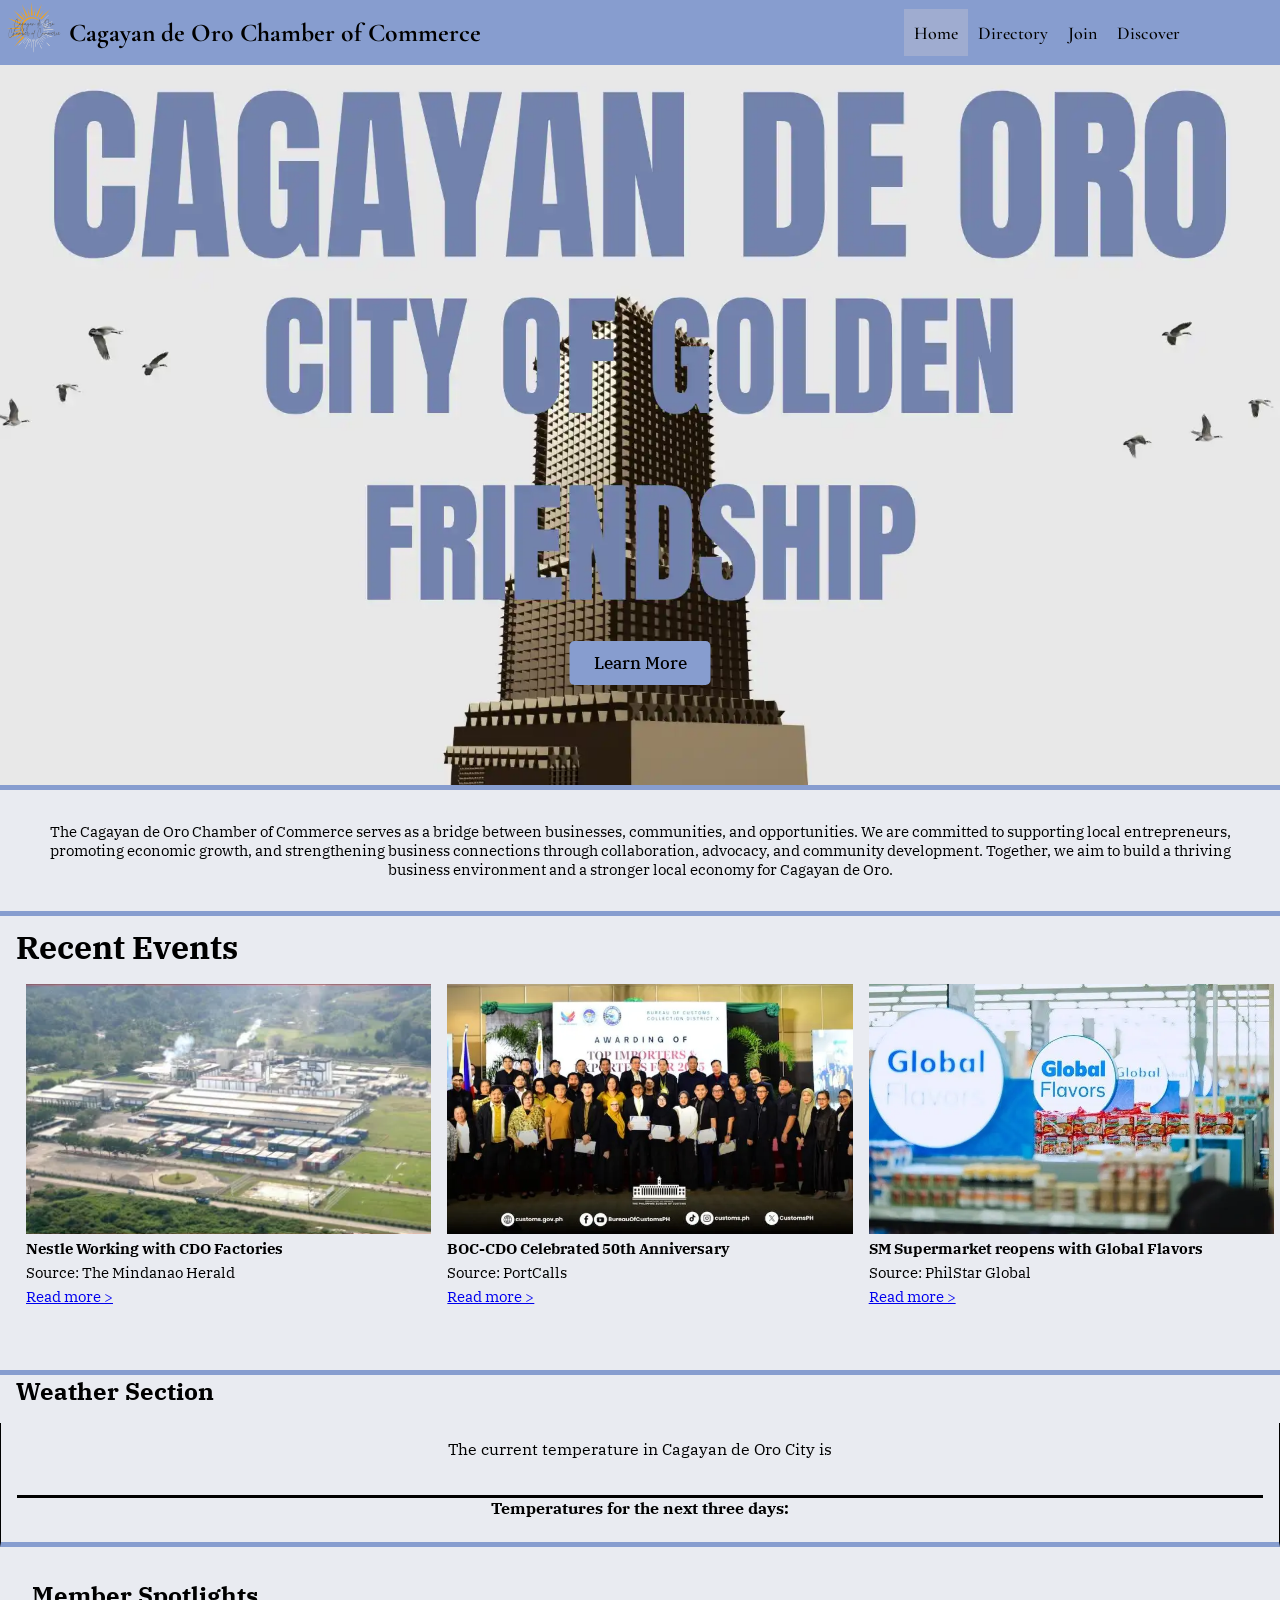
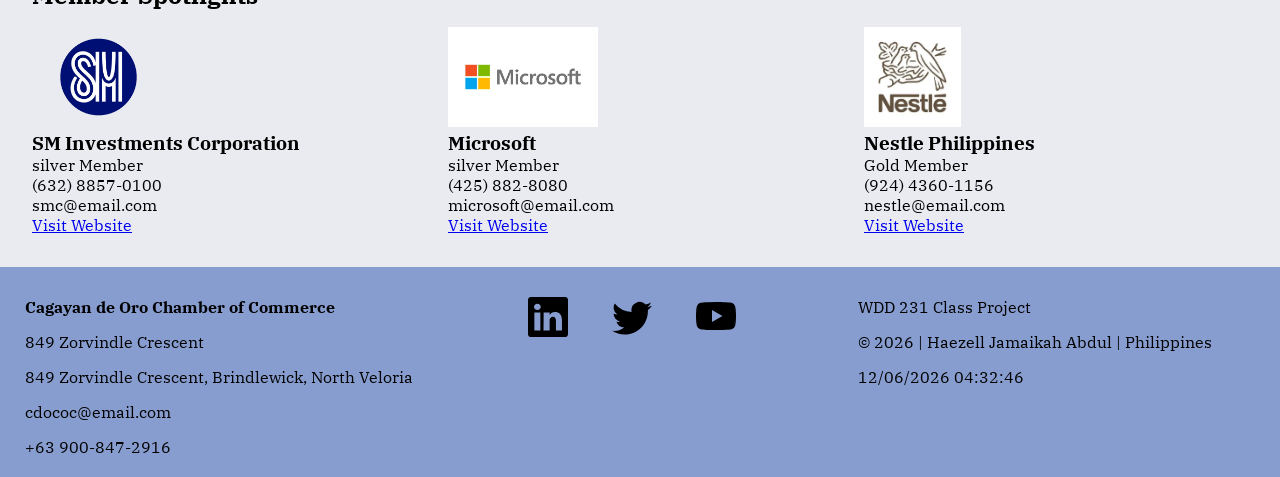
==== chamber/index.html @ 9d479d49 "chamber home page assignment and worked out some of the directory page" ====
<!DOCTYPE html>
<html lang="en">
<head>
    <meta charset="UTF-8">
    <meta name="viewport" content="width=device-width, initial-scale=1.0">
    <meta name="description" content="Chamber Home Page for Week 3's Assignment. The other parts of the Chamber of Commerce will then be worked out in the remaining weeks.">
    <meta name="author" content="Haezell Jamaikah Abdul">
    <meta property="og:title" content="Chamber Home Page">
    <meta property="og:description" content="This Chamber Home Page is our second assignment of the Chamber of Commerce Project up until this course ends.">
    <meta property="og:image" content="https://jamaikah.github.io/wdd231/chamber/images/cdococ-logo.jpg">
    <meta property="og:url" content="https://jamaikah.github.io/wdd231/chamber/index.html">
    <title>Chamber Home Page</title>
    <link rel="icon" href="cdococ-logo.ico">
    <link rel="stylesheet" href="styles/directory.css">
    <link rel="stylesheet" href="styles/directory-large.css">
    <link rel="preconnect" href="https://fonts.googleapis.com">
    <link rel="preconnect" href="https://fonts.gstatic.com" crossorigin>
    <link href="https://fonts.googleapis.com/css2?family=Cormorant+Garamond:ital,wght@0,300..700;1,300..700&family=IBM+Plex+Serif:ital,wght@0,100;0,200;0,300;0,400;0,500;0,600;0,700;1,100;1,200;1,300;1,400;1,500;1,600;1,700&display=swap" rel="stylesheet">
    <script src="scripts/index.js" defer></script>
</head>
<body>
    <header>
        <img src="images/cdococ-logo.svg" alt="Logo of Cagayan de Oro Chamber of Commerce">
        <span>Cagayan de Oro Chamber of Commerce</span>
        <nav class="navigation" id="navigation">
            <ul>
                <li><a href="#" aria-current="page" class="current">Home</a></li>
                <li><a href="https://jamaikah.github.io/wdd231/chamber/directory.html">Directory</a></li>
                <li><a href="#">Join</a></li>
                <li><a href="#">Discover</a></li>
            </ul>
        </nav>  
        <button id="ham-btn" class="hamburger" aria-label="navigation menu"></button>
    </header>
    <main>
        <div class="hero">
            <a href="#" class="cta">Learn More</a>
            <img src="images/hero-img.webp" alt="Cagayan de Oro Chamber of Commerce Hero Image">
        </div>
        
        <div class="cdococ-desc">
            <p>The Cagayan de Oro Chamber of Commerce serves as a bridge between businesses, communities, and opportunities. We are
            committed to supporting local entrepreneurs, promoting economic growth, and strengthening business connections through
            collaboration, advocacy, and community development. Together, we aim to build a thriving business environment and a
            stronger local economy for Cagayan de Oro.</p>
        </div>
        
        <h1>Recent Events</h1>

        <section class="current-events">
            <figure>
                <img src="images/nestle.webp" alt="Aerial view of Nestle Factory in CDO">
                <p class="headings">Nestle Working with CDO Factories</p>
                <p>Source: The Mindanao Herald</p>
                <figcaption><a href="https://mindanaoherald.com/food-company-uses-mindanao-businesses-to-get-clean-energy/">Read more ></a></figcaption>
            </figure>

            <figure>
                <img src="images/boc-anniv.webp" alt="BOC-CDO Members Celebrates their 50th Anniversary">
                <p class="headings">BOC-CDO Celebrated 50th Anniversary</p>
                <p>Source: PortCalls</p>
                <figcaption><a href="https://portcalls.com/boc-cdo-honors-top-2025-traders-as-it-marks-50th-anniversary/">Read more ></a></figcaption>
            </figure>

            <figure>
                <img src="images/sm.webp" alt="SM's one of their Global Flavors in their supermarket">
                <p class="headings">SM Supermarket reopens with Global Flavors</p>
                <p>Source: PhilStar Global</p>
                <figcaption><a href="https://www.philstar.com/lifestyle/on-the-radar/2026/06/01/2528847/sm-supermarket-cdo-uptown-reopens-global-flavors-and-bigger-grocery-deals">Read more ></a></figcaption>
            </figure>
            
        </section>

        <div class="weather-section">
            <h2>Weather Section</h2>
            <section class="weather">
                <p>The current temperature in Cagayan de Oro City is <span id="current-temp"></span></p>
                <figure>
                    <img id="weather-icon" src="" alt="">
                    <figcaption id="desc"></figcaption>
                </figure>

                <div id="forecast">
                    <p>Temperatures for the next three days:</p>

                    <div id="forecastDay"></div>
                </div>
            </section>
        </div>
        
        <section class="spotlight">
            <h2>Member Spotlights</h2>
            <div id="spotlight-container"></div>
        </section>
    </main>
    <footer>
        <div class="info">
            <p>Cagayan de Oro Chamber of Commerce</p>
            <p>849 Zorvindle Crescent</p>
            <p>849 Zorvindle Crescent, Brindlewick, North Veloria</p>
            <p>cdococ@email.com</p>
            <p>+63 900-847-2916</p>
        </div>
        <div class="social">
            <a href="https://linkedin.com" target="_blank"><img src="images/linkedin.svg" alt="Linkedin Profile" width="40"
                    height="40"></a>
            <a href="https://x.com/home" target="_blank"><img src="images/twitter.svg"
                    alt="Twitter Profile" width="40" height="40"></a>
            <a href="https://www.youtube.com/" target="_blank"><img src="images/youtube.svg"
                    alt="Instagram Profile" width="40" height="40"></a>
        </div>
        <div class="student">
            <p>WDD 231 Class Project</p>
            <p>© <span id="currentyear"></span> | Haezell Jamaikah Abdul | Philippines
            </p>
            <p id="lastModified"></p>
        </div>
    </footer>
</body>
</html>
---- chamber/styles/directory.css ----
/* Color Scheme
rgb(135, 157, 207)

*/

* {
    box-sizing: border-box;
    margin: 0;
}

header {
    display: flex;
    align-items: center;
    position: relative;
    background-color: rgb(135, 157, 207);
    font-family: "Cormorant Garamond", serif;
}

header img {
    display: inline-block;
    width: 60px;
    height: auto;
    padding-bottom: 5px;
    margin-left: 4px;
}

header span {
    margin-left: 5px;
    font-size: 1.3rem;
    font-weight: bold;
}

.hamburger {
    margin-left: auto;
    background: none;
    border: none;
    cursor: pointer;
}

.hamburger::before {
    content: " \2630";
    font-size: 2rem;
}

.hamburger.show::before {
    content: "\00D7";
    font-size: 2rem;
}


.navigation {
    display: none;
    width: 100%;
    flex-direction: column;
    top: 100%;
    left: 0;
    position: absolute;
    right: 0;
    background-color: rgb(135, 157, 207);
    font-size: 18px;
    font-weight: 570;
    z-index: 10;
}


.navigation.show {
    display: flex;
}

.navigation a {
    display: block;
    text-align: center;
    padding: .8rem 10px;
    text-decoration: none;
    border-top: 1px solid    ;
    color: black;
    font-weight: 540;
}

nav ul {
    list-style-type: none;
    margin: 0;
    padding: 0;
}

.navigation a:hover {
    background-color: rgb(233, 235, 241);
    border-radius: 2px;
}


body {
    background-color: rgb(233, 235, 241);
    font-family: "IBM Plex Serif", serif;
}

h1 {
    margin: 10px 0 0 1rem;
}

.display-option {
    text-align: center;
    padding: 1rem;
}

.display-option button {
    padding: 10px;
    background-color: rgb(135, 157, 207);
    font-weight: 600;
    font-family: "IBM Plex Serif", serif;
    font-size: 17px;
    border-radius: 7px;
}

#cards.grid {
    display: grid;
    grid-template-columns: repeat(auto-fit, minmax(min(320px, 100%), 1fr));
    margin-left: 1rem;
    margin-right: 1rem;
    grid-gap: 1rem;
}

#cards.grid .card-header a {
    display: none;
}

#cards.list {
    display: block;
}

#cards.list .card-body {
    display: none;
}

#cards.list .card-header {
    display: flex;
    justify-content: space-between;
    align-items: center;
    border-bottom: none;
    font-size: 0.75rem;
}

#cards.list section {
    border:none;
    border-top: 1px solid black;
    border-radius: 0;
    margin: 0;
    margin-bottom: 0.5rem;
}

#cards.list section a {
    margin-right: 1rem;
}

section {
    border: 1px solid black;
    border-radius: 7px;
    padding: 1rem;
    margin-bottom: 1rem;
}

.card-header {
    border-bottom: 1px solid black;
    text-align: center;
    font-size: 15px;
}

.card-body {
    display: flex;
    margin-top: 10px;
}

.card-body img {
    width: 100px;
    height: 100px;
    border-radius: 7px;
}

.card {
    overflow: hidden;
}

.card-info {
    margin-left: 10px;
    font-size: 14.5px;
}

footer {
    padding: 15px;
    display: grid;
    grid-template-columns: 1fr;
    background-color: rgb(135, 157, 207);
    font-family: "IBM Plex Serif", serif;
}

.info p:first-child {
    font-weight: bold;
}

.info {
    margin-left: 10px;
}

.info p {
    margin-top: 15px;
    margin-bottom: 5px;
}

.social {
    text-align: center;
    margin: 15px 15px 0 0;
}

.social a {
    margin: 20px;
}

.student {
    margin-left: 10px;
}

.student p {
    margin-top: 15px;
    margin-bottom: 2px;
}

.hero {
    position: relative;
}

.hero img {
    display: block;
    width: 100%;
    height: auto;
}

.cta {
    position: absolute;
    display: block;
    left:  50%;
    top: 80%;
    transform: translateX(-50%);
    width:max-content;
    height: auto;
    border: none;
    padding: 0.4rem 0.5rem;
    background-color: rgb(135, 157, 207);
    text-decoration: none;
    border-radius: 5px;
    color: black;
    font-size: 13px;
    font-weight: 500;
}

.cta:hover {
    background-color: rgb(233, 235, 241);
}

.cdococ-desc
{
    text-align: center;
    font-size: 15px;
    padding: 2rem;
    border-top: solid 5px rgb(135, 157, 207);
    border-bottom: solid 5px rgb(135, 157, 207);
}

h1 {
    margin-bottom: 1rem;
}

.current-events {
    display: grid;
    grid-template-columns: repeat(auto-fit, minmax(160px, 1fr));
    gap: 1rem;
    padding: 0 1rem;
    border: none;
}

.current-events img {
    width: 100%;
    height: 250px;
    object-fit: cover;
    margin-left: 10px;
    display: block;
}

.current-events p, .current-events figcaption {
    justify-content: space-evenly;
    margin-left: 10px;
    margin-top: 5px;
    font-size: 15px;
}


.headings {
    font-weight: bold;
}

.weather-section {
    margin-top: 4rem; 
    border-top: 5px solid rgb(135, 157, 207);
}

h2 {
    margin-left: 1rem;
    margin-bottom: 1rem;
}

.weather {
    margin-top: 2px;
    border: 1px solid black;
    border-top: none;
    border-bottom: solid 5px rgb(135, 157, 207);
    border-radius: 0;
    text-align: center;
}

#forecastDay {
    display: flex;
    justify-content: space-evenly;
}

#current-temp, #desc {
    font-weight: bold;
}

#forecast p {
    margin-top: 1rem;
    font-weight: bold;
    margin-bottom: 0.5rem;
    border-top: 3px solid ;
}

.forecast-card {
    border-radius: 5px;
    border: none;
    padding: 15px;
    background-color: rgb(135, 157, 207);
    margin-top: 10px;
}

.forecast-day, .forecast-date {
    font-weight: bold;
}

.temp-high {
    margin-right: 10px;
}


#spotlight-container {
    display: grid;
    grid-template-columns: repeat(auto-fit, minmax(320px, 1fr));
}

.spotlight-card img {
    max-width: 100%;
    height: 100px;
}

.spotlight-card {
    margin-left: 1rem;
}

.spotlight {
    border: none;
}
---- chamber/styles/directory-large.css ----
@media only screen and (min-width: 900px) {
    
    header, main, footer {
        margin: 0 auto;
    }

    header {
        width: 100%;
    }

    header span {
        font-size: 1.6rem;
    }

    .hamburger {
        display: none;
    }

    .navigation {
        display: flex;
        flex-direction: row;
        position: static;
        top: auto;
        left: auto;
        right: auto;
        width: auto;
        margin-left: auto;
        gap: 2rem;
        margin-right: 90px;
    }

    .navigation a {
        border: none;
        text-decoration: none;
    }

    nav ul {
        display: flex;
    }

    .current {
        background-color: rgba(170, 179, 209, 0.699);
    }

    footer {
        grid-template-columns: 1fr 1fr 1fr;
    }

    #cards.list .card-header {
        font-size: 0.9rem;
    }

    .cta {
        font-size: 17px;
        padding: 0.7rem 1.5rem;
    }
}
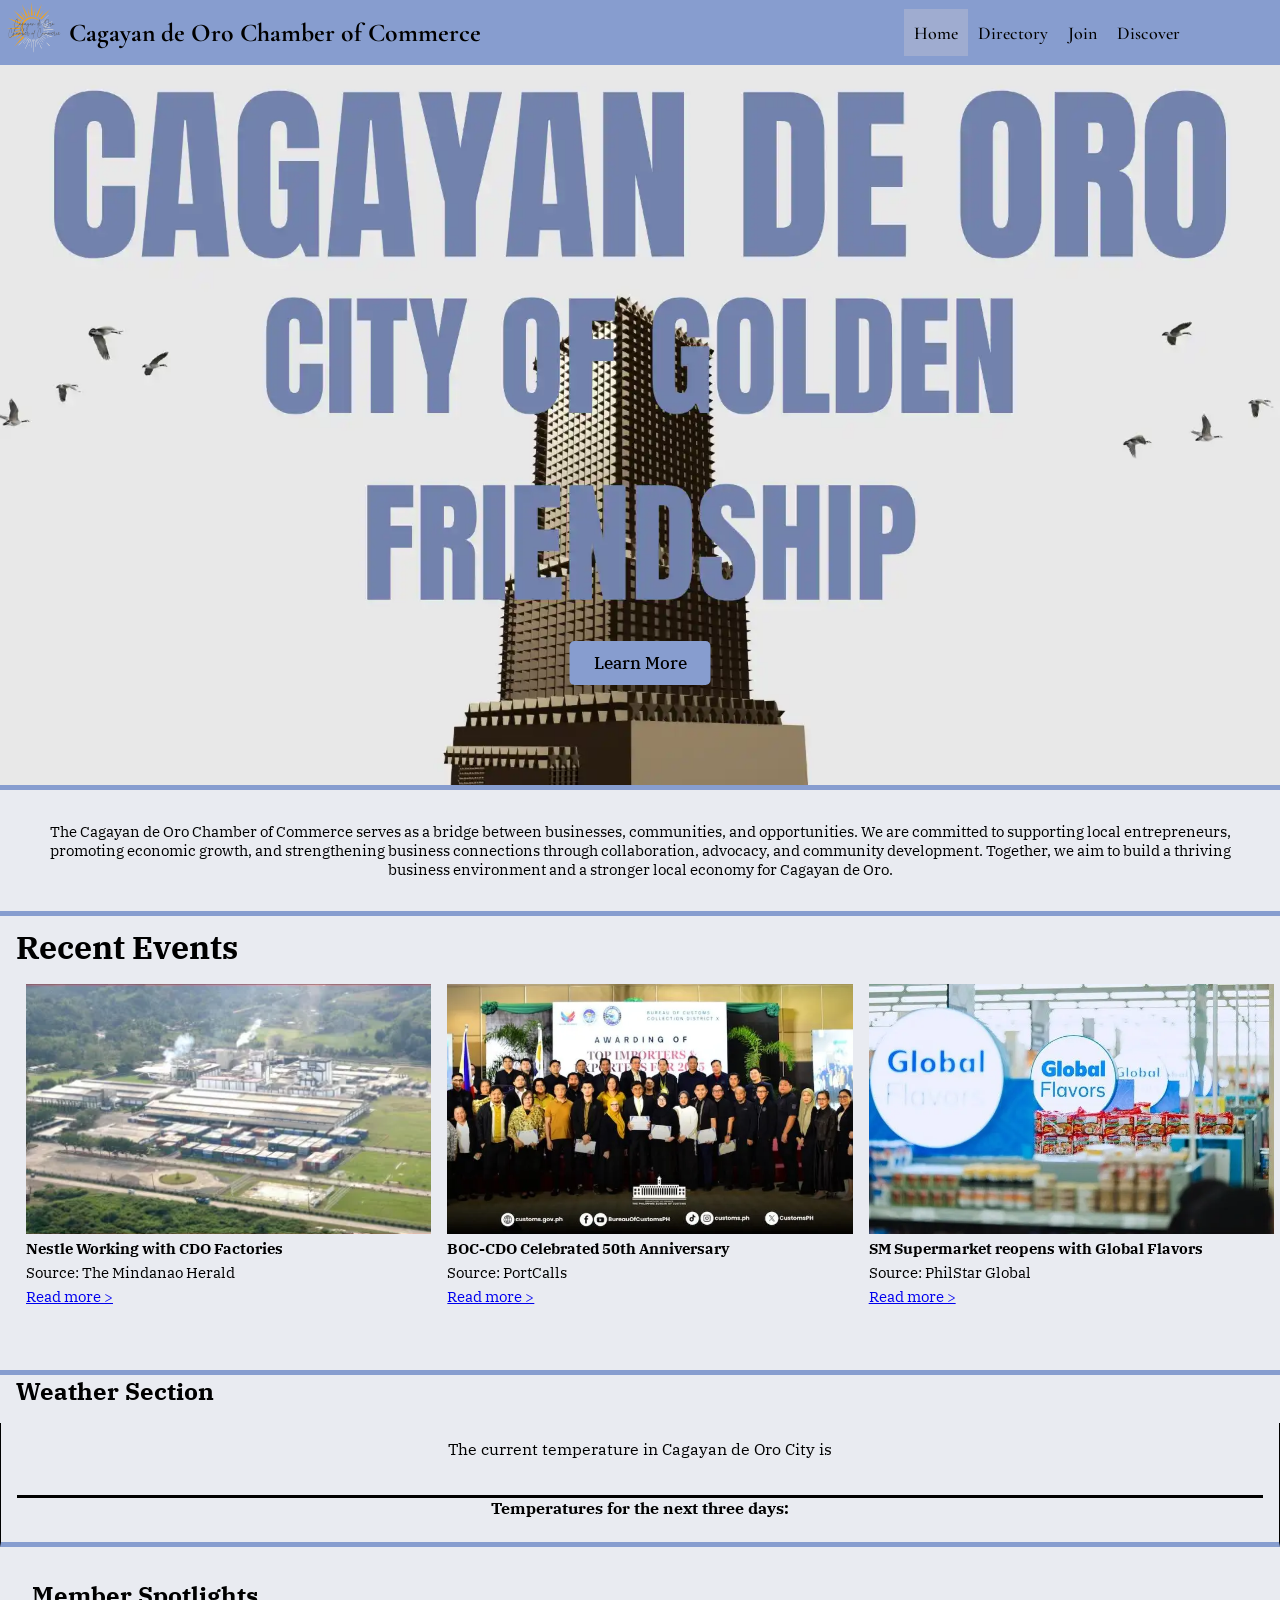
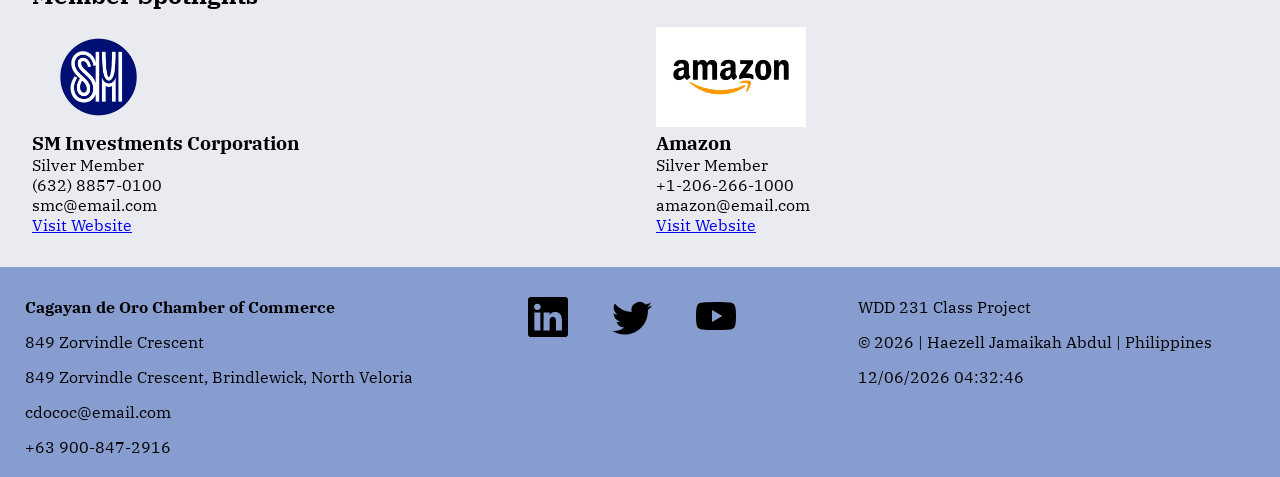
==== commit fa4cdc14: "changed some stuffs" ====
--- a/chamber/index.html
+++ b/chamber/index.html
@@ -63,7 +63,7 @@
             </figure>
 
             <figure>
-                <img src="images/sm.webp" alt="SM's one of their Global Flavors in their supermarket">
+                <img src="images/sm-grocers.webp" alt="SM's one of their Global Flavors in their supermarket">
                 <p class="headings">SM Supermarket reopens with Global Flavors</p>
                 <p>Source: PhilStar Global</p>
                 <figcaption><a href="https://www.philstar.com/lifestyle/on-the-radar/2026/06/01/2528847/sm-supermarket-cdo-uptown-reopens-global-flavors-and-bigger-grocery-deals">Read more ></a></figcaption>
@@ -76,7 +76,7 @@
             <section class="weather">
                 <p>The current temperature in Cagayan de Oro City is <span id="current-temp"></span></p>
                 <figure>
-                    <img id="weather-icon" src="" alt="">
+                    <img id="weather-icon" alt="">
                     <figcaption id="desc"></figcaption>
                 </figure>
 
--- a/chamber/styles/directory.css
+++ b/chamber/styles/directory.css
@@ -95,7 +95,7 @@
 }
 
 h1 {
-    margin: 10px 0 0 1rem;
+    margin: 10px 0 1rem 1rem;
 }
 
 .display-option {
@@ -265,9 +265,6 @@
     border-bottom: solid 5px rgb(135, 157, 207);
 }
 
-h1 {
-    margin-bottom: 1rem;
-}
 
 .current-events {
     display: grid;
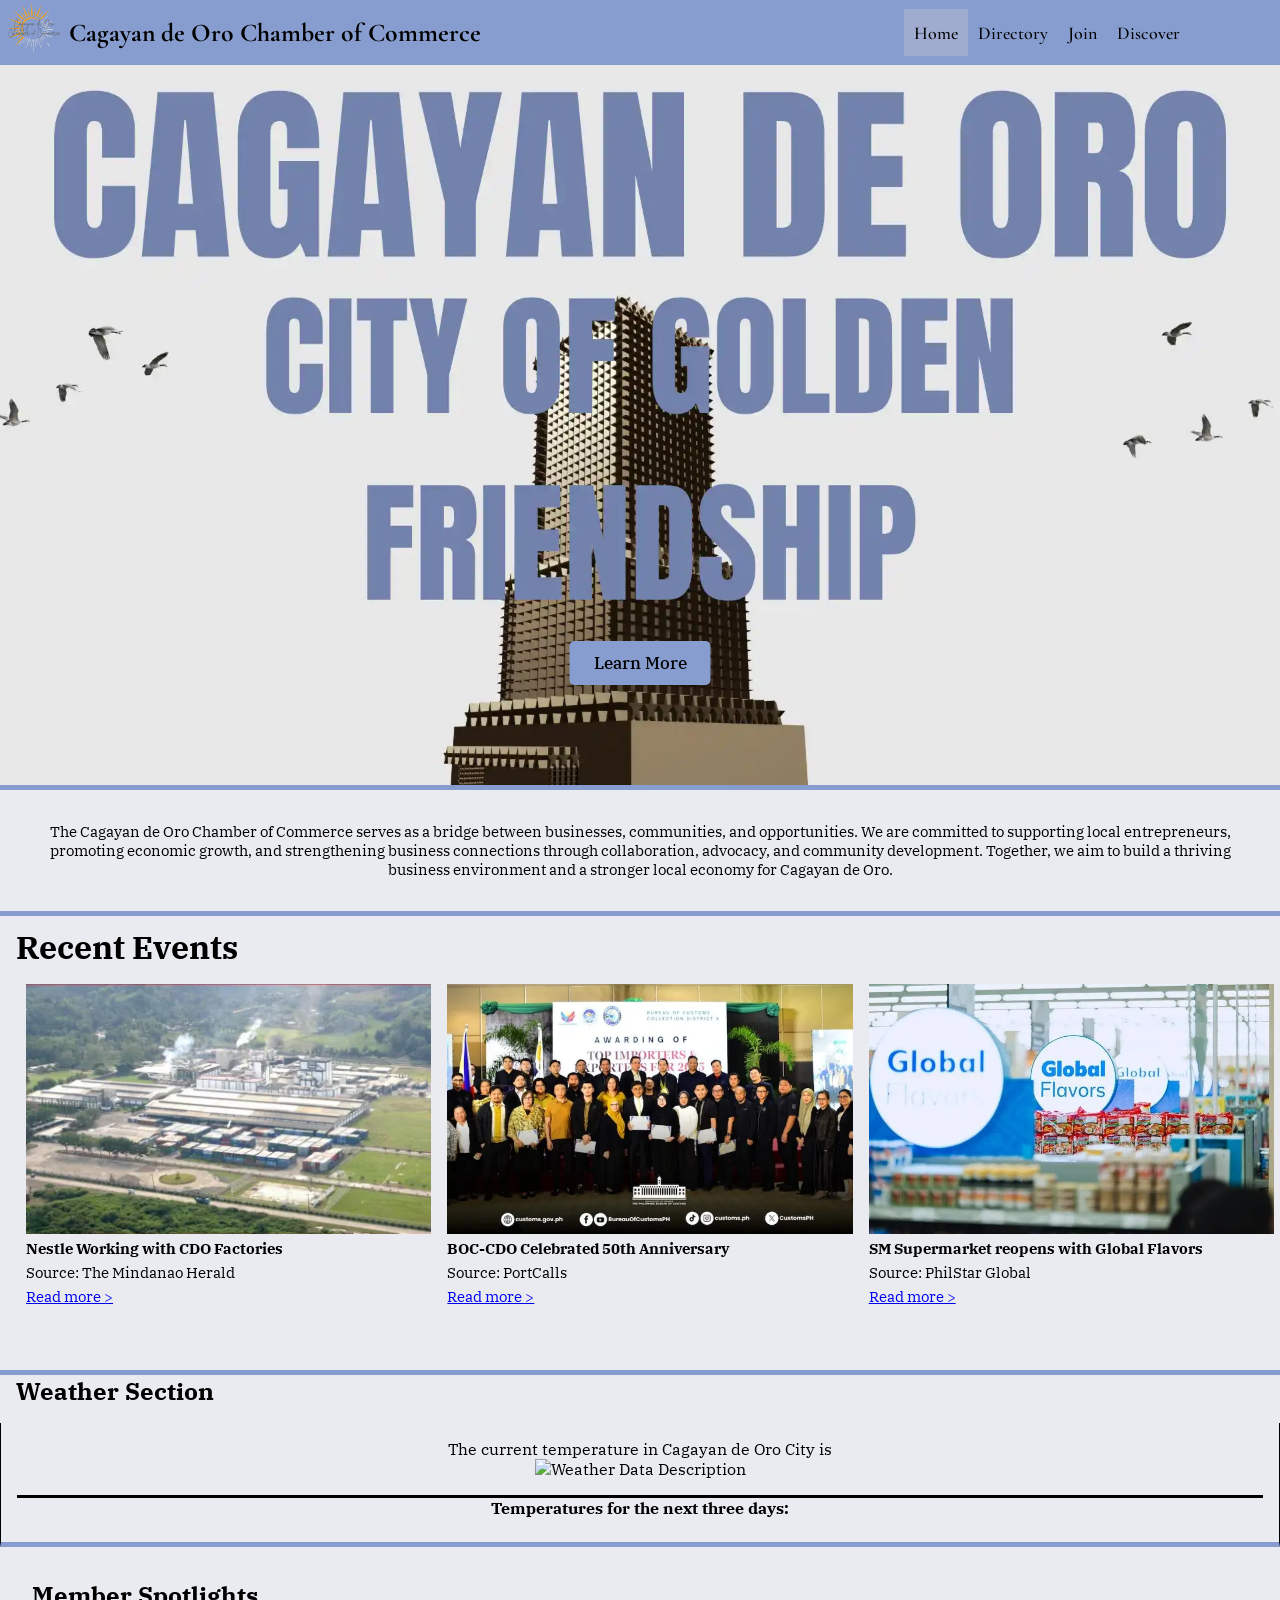
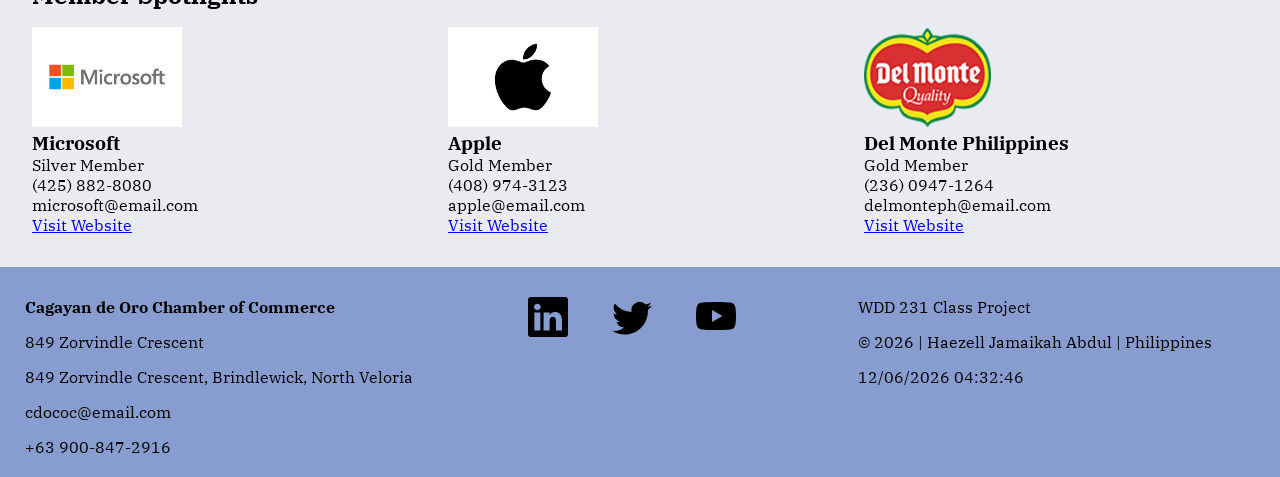
==== commit fe3e69b9: "try again" ====
--- a/chamber/index.html
+++ b/chamber/index.html
@@ -76,7 +76,7 @@
             <section class="weather">
                 <p>The current temperature in Cagayan de Oro City is <span id="current-temp"></span></p>
                 <figure>
-                    <img id="weather-icon" alt="">
+                    <img id="weather-icon" src="https://openweathermap.org/img/wn/${data.weather[0].icon}@2x.png" alt="Weather Data Description">
                     <figcaption id="desc"></figcaption>
                 </figure>
 
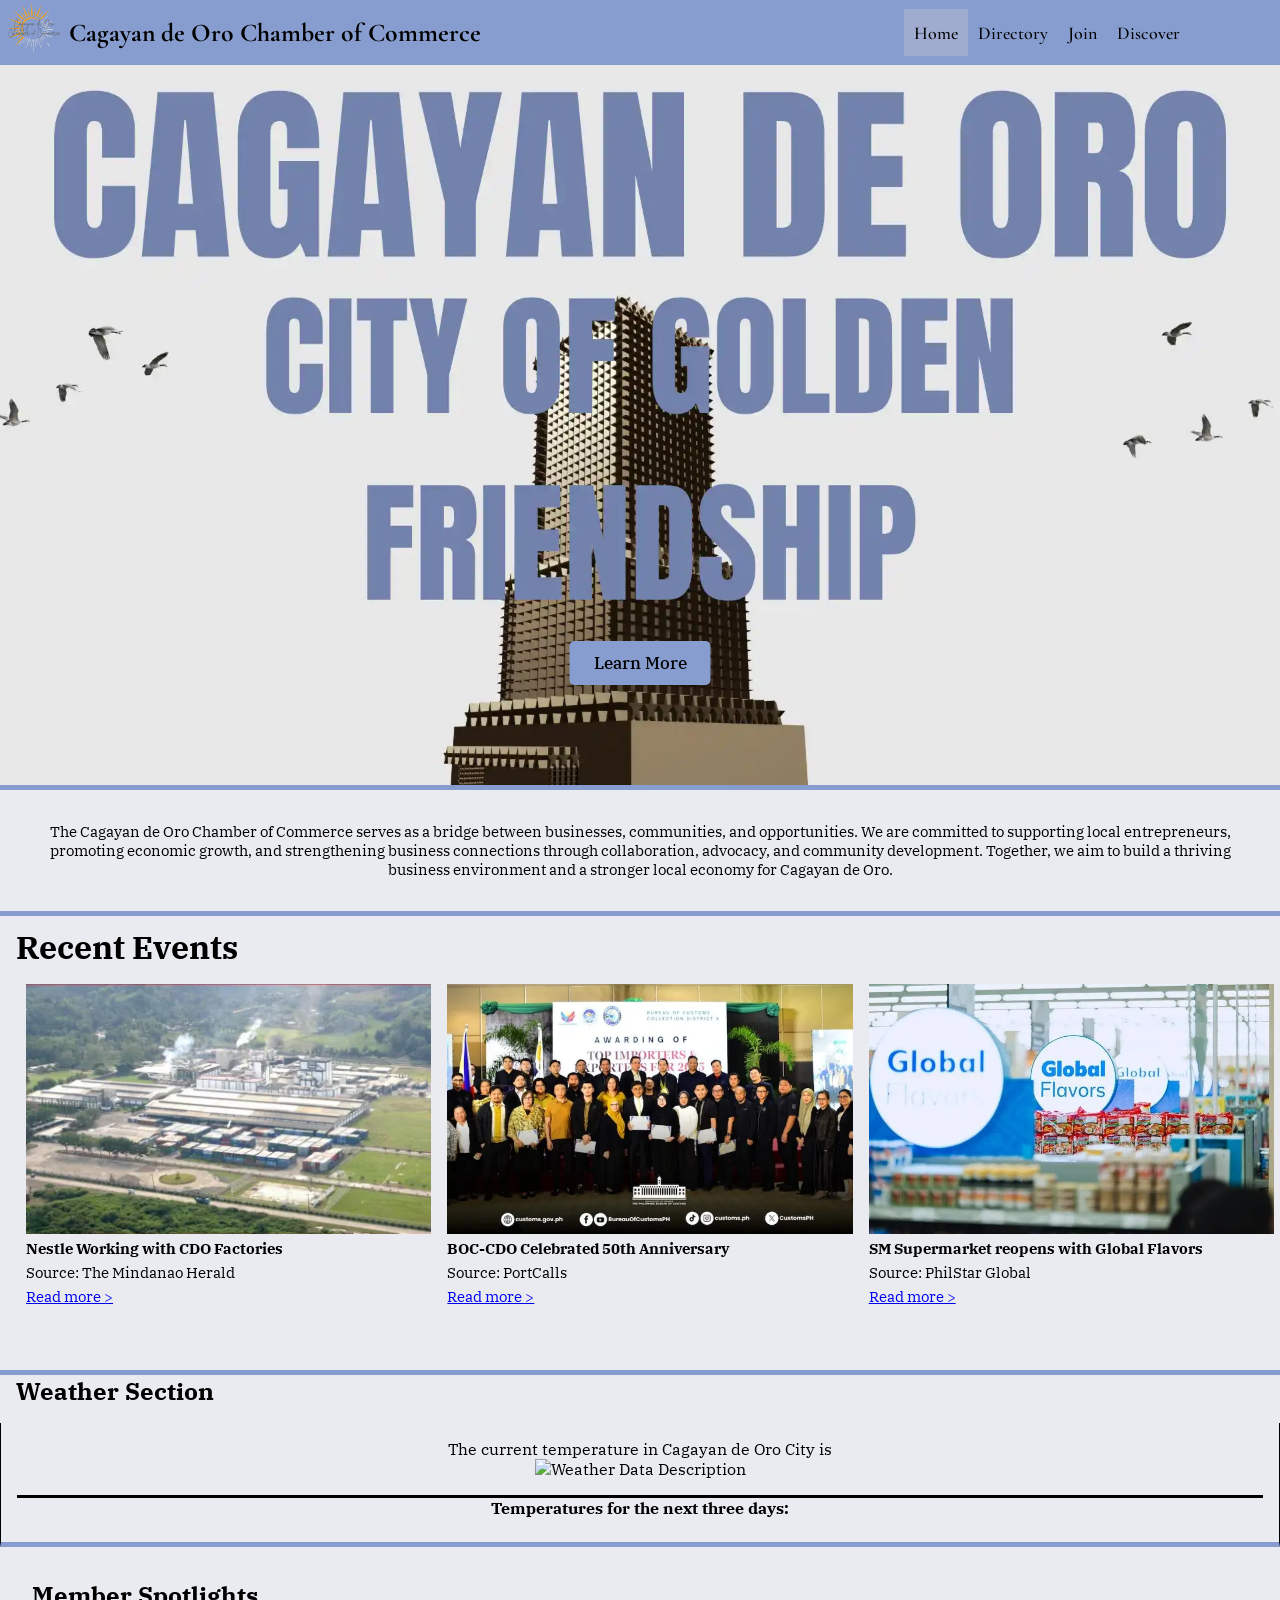
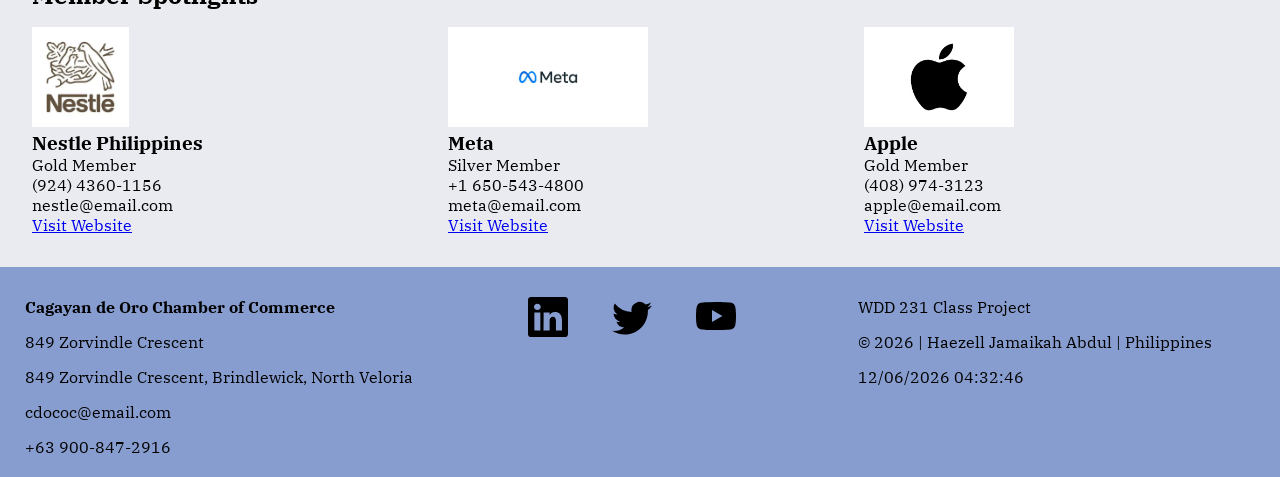
==== commit 191b6dab: "again" ====
--- a/chamber/index.html
+++ b/chamber/index.html
@@ -76,7 +76,7 @@
             <section class="weather">
                 <p>The current temperature in Cagayan de Oro City is <span id="current-temp"></span></p>
                 <figure>
-                    <img id="weather-icon" src="https://openweathermap.org/img/wn/${data.weather[0].icon}@2x.png" alt="Weather Data Description">
+                    <img id="weather-icon" src="https://openweathermap.org/img/wn/@2x.png" alt="Weather Data Description">
                     <figcaption id="desc"></figcaption>
                 </figure>
 
